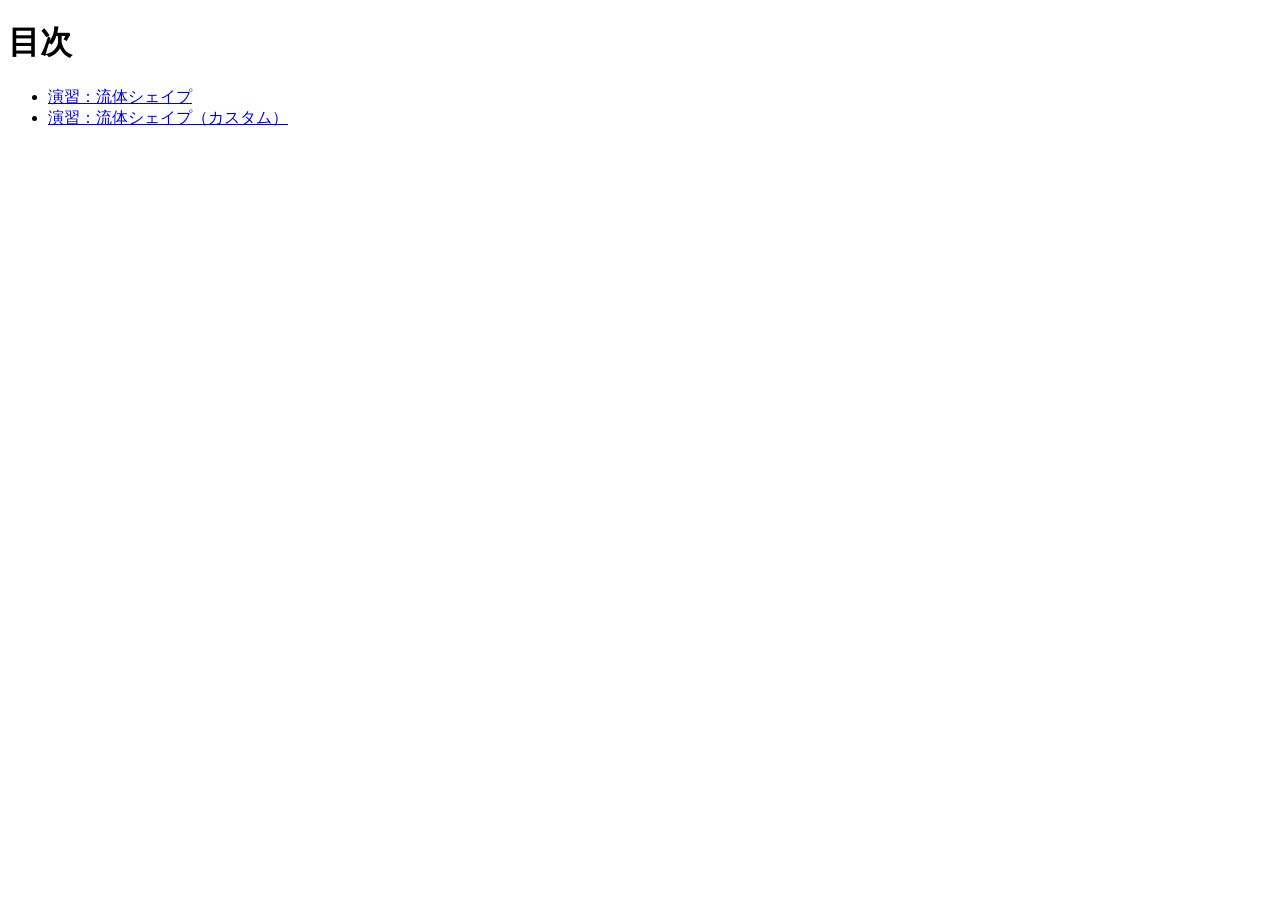
==== index.html @ 90cf880d "Add files via upload" ====
<!doctype html>
<html lang="ja">
  <head>
    <meta charset="utf-8">
    <title>20261119-hc</title>
  </head>

  <body>
    <h1>目次</h1>

    <ul>
      <li><a href="fluid-shape/index.html">演習：流体シェイプ</a></li>
      <li><a href="fluid-shape-cusutamo/index.html">演習：流体シェイプ（カスタム）</a></li>
    </ul>
  </body>
</html>
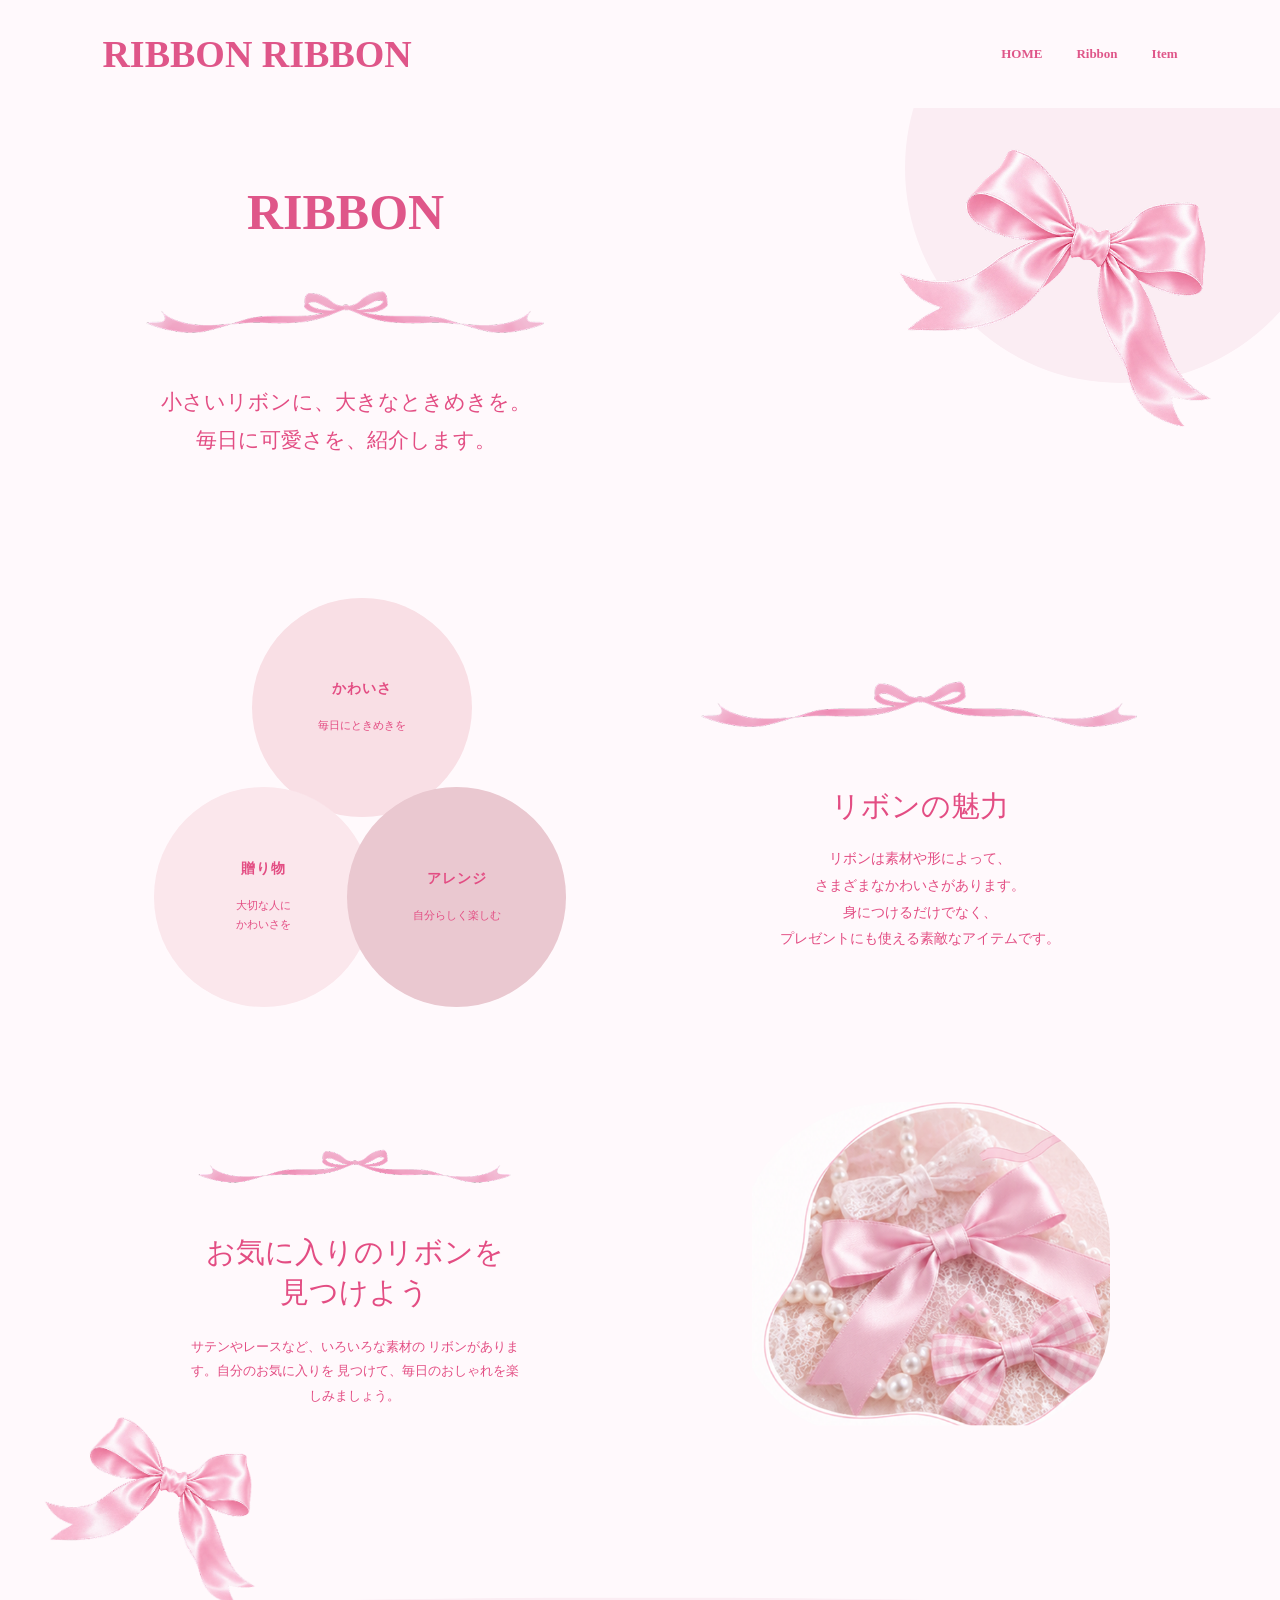
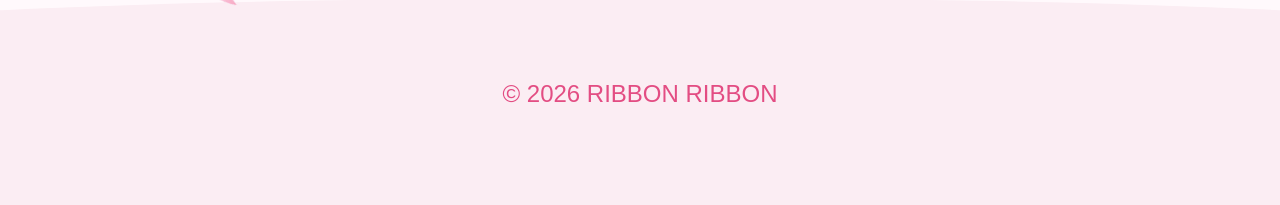
==== commit 2c8a7301: "Add files via upload" ====
--- a/index.html
+++ b/index.html
@@ -1,16 +1,156 @@
-<!doctype html>
+
+<!DOCTYPE html>
 <html lang="ja">
-  <head>
-    <meta charset="utf-8">
-    <title>20261119-hc</title>
-  </head>
+<head>
+  <meta charset="UTF-8">
+  <meta name="viewport" content="width=device-width, initial-scale=1.0">
+  <title>RIBBON RIBBON</title>
+  <link rel="stylesheet" href="style.css">
+</head>
 
-  <body>
-    <h1>目次</h1>
+<body id="home">
 
-    <ul>
-      <li><a href="fluid-shape/index.html">演習：流体シェイプ</a></li>
-      <li><a href="fluid-shape-cusutamo/index.html">演習：流体シェイプ（カスタム）</a></li>
-    </ul>
-  </body>
-</html>+  <!-- ヘッダー -->
+  <header class="site-header">
+    <h1>RIBBON RIBBON</h1>
+
+    <nav>
+      <a href="#home">HOME</a>
+      <a href="#ribbon">Ribbon</a>
+      <a href="#item">Item</a>
+    </nav>
+  </header>
+
+  <main>
+
+    <!-- メインビジュアル -->
+    <section class="hero">
+
+      <div class="hero-copy">
+        <h2>RIBBON</h2>
+
+        <!-- 横長のリボン飾り画像 -->
+        <img
+          class="line-ribbon"
+          src="images/ribbon-line.png"
+          alt=""
+        >
+
+        <p>
+          小さいリボンに、大きなときめきを。<br>
+          毎日に可愛さを、紹介します。
+        </p>
+      </div>
+
+      <!-- 右上の大きなリボン画像 -->
+      <img
+        class="hero-bow"
+        src="images/bow-main.png"
+        alt=""
+      >
+
+    </section>
+
+
+    <!-- リボンの魅力 -->
+    <section class="feature" id="ribbon">
+
+      <!-- 3つの丸 -->
+      <div class="circle-group">
+
+        <div class="circle circle-top">
+          <h3>かわいさ</h3>
+          <p>毎日にときめきを</p>
+        </div>
+
+        <div class="circle circle-left">
+          <h3>贈り物</h3>
+          <p>
+            大切な人に<br>
+            かわいさを
+          </p>
+        </div>
+
+        <div class="circle circle-right">
+          <h3>アレンジ</h3>
+          <p>自分らしく楽しむ</p>
+        </div>
+
+      </div>
+
+
+      <!-- リボンの魅力の説明 -->
+      <div class="feature-copy">
+
+        <img
+          class="line-ribbon"
+          src="images/ribbon-line.png"
+          alt=""
+        >
+
+        <h2>リボンの魅力</h2>
+
+        <p>
+          リボンは素材や形によって、<br>
+          さまざまなかわいさがあります。<br>
+          身につけるだけでなく、<br>
+          プレゼントにも使える素敵なアイテムです。
+        </p>
+
+      </div>
+
+    </section>
+
+
+    <!-- お気に入りのリボン -->
+    <section class="item-section" id="item">
+
+      <div class="item-copy">
+
+        <img
+          class="line-ribbon"
+          src="images/ribbon-line.png"
+          alt=""
+        >
+
+        <h2>
+          お気に入りのリボンを<br>
+          見つけよう
+        </h2>
+
+        <p>
+          サテンやレースなど、いろいろな素材の
+          リボンがあります。自分のお気に入りを
+          見つけて、毎日のおしゃれを楽しみましょう。
+        </p>
+
+      </div>
+
+
+      <!-- リボンの写真 -->
+      <img
+        class="item-photo"
+        src="images/ribbon-items.png"
+        alt="リボンやレースのアイテム"
+      >
+
+    </section>
+
+  </main>
+
+
+  <!-- 下部のリボン飾り -->
+  <img
+    class="footer-bow"
+    src="images/bow-main.png"
+    alt=""
+  >
+
+
+  <!-- フッター -->
+  <footer>
+    <p>© 2026 RIBBON RIBBON</p>
+  </footer>
+
+</body>
+</html>
--- a/style.css
+++ b/style.css
@@ -0,0 +1,356 @@
+
+@charset "utf-8";
+
+/* =========================
+   基本設定
+========================= */
+
+* {
+  box-sizing: border-box;
+}
+
+
+
+body {
+  margin: 0;
+  background: #fff9fc;
+  color: #e34d83;
+  font-family: "Yu Gothic", "Hiragino Kaku Gothic ProN", sans-serif;
+}
+
+img {
+  display: block;
+  max-width: 100%;
+}
+
+
+/* =========================
+   ヘッダー
+========================= */
+
+.site-header {
+  width: 84%;
+  margin: 0 auto;
+  padding: 32px 0;
+
+  display: flex;
+  align-items: center;
+  justify-content: space-between;
+}
+
+.site-header h1 {
+  margin: 0;
+
+  font-family: Georgia, "Times New Roman", serif;
+  font-size: clamp(24px, 3.5vw, 38px);
+  font-weight: bold;
+
+  color: #df5689;
+}
+
+nav {
+  display: flex;
+  gap: 34px;
+}
+
+nav a {
+  color: #df5689;
+  text-decoration: none;
+
+  font-family: Georgia, "Times New Roman", serif;
+  font-size: 13px;
+  font-weight: bold;
+}
+
+
+/* =========================
+   メインビジュアル
+========================= */
+
+.hero {
+  position: relative;
+  min-height: 420px;
+  width: 100%;
+  overflow: hidden;
+}
+
+/* 右上の淡いピンクの丸 */
+.hero::before {
+  content: "";
+
+  position: absolute;
+  width: 430px;
+  height: 430px;
+
+  right: -55px;
+  top: -155px;
+
+  border-radius: 50%;
+  background: #fbedf3;
+}
+
+/* メインの文字 */
+.hero-copy {
+  position: relative;
+  z-index: 1;
+
+  width: 54%;
+  padding-top: 75px;
+
+  text-align: center;
+}
+
+.hero-copy h2 {
+  margin: 0 0 24px;
+
+  font-family: Georgia, "Times New Roman", serif;
+  font-size: clamp(36px, 5vw, 50px);
+
+  color: #df5689;
+}
+
+/* 横長のリボン画像 */
+.line-ribbon {
+  width: min(80%, 400px);
+  margin: 0 auto 18px;
+}
+
+.hero-copy p {
+  margin: 0;
+
+  font-size: clamp(16px, 2vw, 21px);
+  line-height: 1.8;
+}
+
+/* 右上の大きなリボン */
+.hero-bow {
+  position: absolute;
+  z-index: 2;
+
+  width: min(38%, 370px);
+
+  top: 10px;
+  right: 3%;
+}
+
+
+/* =========================
+   リボンの魅力
+========================= */
+
+.feature {
+  width: 84%;
+  margin: 70px auto 0;
+
+  display: grid;
+  grid-template-columns: 1fr 1fr;
+
+  align-items: center;
+  gap: 45px;
+
+  min-height: 400px;
+}
+
+
+/* 丸を配置する部分 */
+.circle-group {
+  position: relative;
+
+  width: 100%;
+  max-width: 430px;
+
+  aspect-ratio: 1 / 0.95;
+  margin: 0 auto;
+}
+
+
+/* 3つの丸の共通設定 */
+.circle {
+  position: absolute;
+
+  width: 51%;
+  aspect-ratio: 1;
+
+  border-radius: 50%;
+
+  display: flex;
+  flex-direction: column;
+
+  justify-content: center;
+  align-items: center;
+
+  text-align: center;
+  padding: 18px;
+}
+
+.circle h3 {
+  margin: 0 0 18px;
+
+  font-size: 14px;
+  letter-spacing: 1px;
+}
+
+.circle p {
+  margin: 0;
+
+  font-size: 11px;
+  line-height: 1.7;
+}
+
+
+/* 上の丸 */
+.circle-top {
+  top: 0;
+  left: 25%;
+
+  background: #f9dfe5;
+}
+
+/* 左下の丸 */
+.circle-left {
+  bottom: 0;
+  left: 2%;
+
+  background: #fbe7ec;
+}
+
+/* 右下の丸 */
+.circle-right {
+  bottom: 0;
+  right: 2%;
+
+  background: #eac8d0;
+}
+
+
+/* 右側の説明 */
+.feature-copy {
+  text-align: center;
+}
+
+.feature-copy .line-ribbon {
+  width: 85%;
+  margin-bottom: 25px;
+}
+
+.feature-copy h2 {
+  margin: 0 0 18px;
+
+  font-size: clamp(22px, 2.7vw, 29px);
+  font-weight: normal;
+}
+
+.feature-copy p {
+  margin: 0;
+
+  font-size: 14px;
+  line-height: 1.9;
+}
+
+
+/* =========================
+   お気に入りのリボン
+========================= */
+
+.item-section {
+  width: 84%;
+  margin: 95px auto 80px;
+
+  display: grid;
+  grid-template-columns: 1fr 1fr;
+
+  gap: 65px;
+  align-items: center;
+}
+
+
+/* 左側の説明 */
+.item-copy {
+  text-align: center;
+
+  max-width: 330px;
+  justify-self: center;
+}
+
+.item-copy .line-ribbon {
+  width: 95%;
+  margin-bottom: 25px;
+}
+
+.item-copy h2 {
+  margin: 0 0 18px;
+
+  font-size: clamp(22px, 2.7vw, 29px);
+  font-weight: normal;
+}
+
+.item-copy p {
+  margin: 22px 0 0;
+
+  font-size: 13px;
+  line-height: 1.9;
+}
+
+
+/* 右側の写真 */
+.item-photo {
+  width: 100%;
+  max-width: 370px;
+
+  justify-self: center;
+
+  border-radius: 42% 42% 35% 35%;
+  object-fit: cover;
+}
+
+
+/* =========================
+   フッター
+========================= */
+
+footer {
+  position: relative;
+
+  min-height: 190px;
+  padding: 65px 20px 35px;
+
+  background: #fbedf3;
+  text-align: center;
+}
+
+/* フッター上部の波 */
+footer::before {
+  content: "";
+
+  position: absolute;
+
+  left: 0;
+  right: 0;
+  top: -45px;
+
+  height: 70px;
+
+  background: #fbedf3;
+
+  clip-path: ellipse(70% 60% at 50% 100%);
+}
+
+footer p {
+  position: relative;
+
+  margin: 0;
+  font-size: 24px;
+}
+
+
+/* フッターのリボン画像 */
+.footer-bow {
+  position: relative;
+  z-index: 1;
+
+  width: 250px;
+
+  margin: -120px 0 0 2%;
+}
+
+
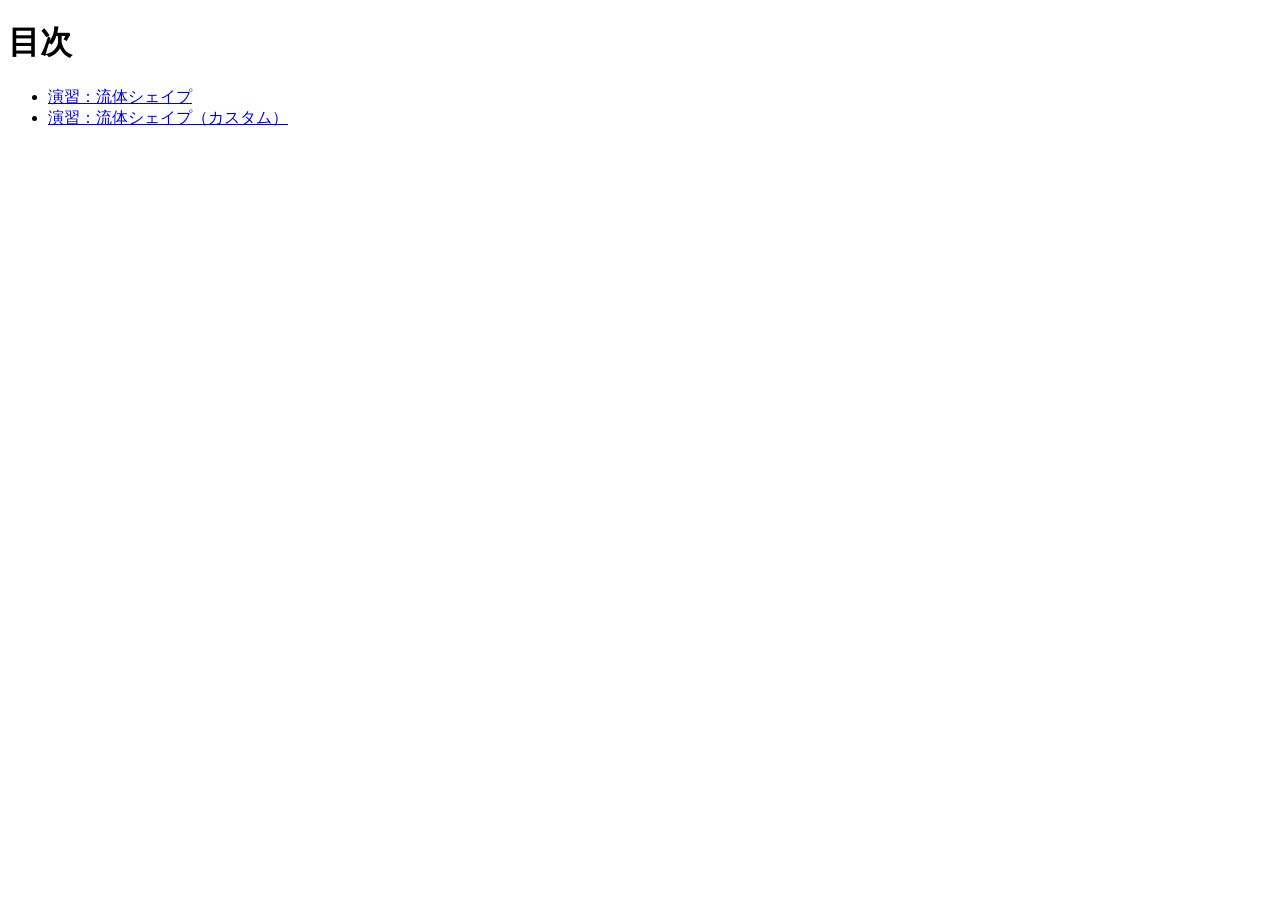
==== commit c65c13e1: "Add files via upload" ====
--- a/index.html
+++ b/index.html
@@ -1,156 +1,16 @@
+<!doctype html>
+<html lang="ja">
+  <head>
+    <meta charset="utf-8">
+    <title>20261119-hc</title>
+  </head>
 
-<!DOCTYPE html>
-<html lang="ja">
-<head>
-  <meta charset="UTF-8">
-  <meta name="viewport" content="width=device-width, initial-scale=1.0">
-  <title>RIBBON RIBBON</title>
-  <link rel="stylesheet" href="style.css">
-</head>
+  <body>
+    <h1>目次</h1>
 
-<body id="home">
-
-  <!-- ヘッダー -->
-  <header class="site-header">
-    <h1>RIBBON RIBBON</h1>
-
-    <nav>
-      <a href="#home">HOME</a>
-      <a href="#ribbon">Ribbon</a>
-      <a href="#item">Item</a>
-    </nav>
-  </header>
-
-  <main>
-
-    <!-- メインビジュアル -->
-    <section class="hero">
-
-      <div class="hero-copy">
-        <h2>RIBBON</h2>
-
-        <!-- 横長のリボン飾り画像 -->
-        <img
-          class="line-ribbon"
-          src="images/ribbon-line.png"
-          alt=""
-        >
-
-        <p>
-          小さいリボンに、大きなときめきを。<br>
-          毎日に可愛さを、紹介します。
-        </p>
-      </div>
-
-      <!-- 右上の大きなリボン画像 -->
-      <img
-        class="hero-bow"
-        src="images/bow-main.png"
-        alt=""
-      >
-
-    </section>
-
-
-    <!-- リボンの魅力 -->
-    <section class="feature" id="ribbon">
-
-      <!-- 3つの丸 -->
-      <div class="circle-group">
-
-        <div class="circle circle-top">
-          <h3>かわいさ</h3>
-          <p>毎日にときめきを</p>
-        </div>
-
-        <div class="circle circle-left">
-          <h3>贈り物</h3>
-          <p>
-            大切な人に<br>
-            かわいさを
-          </p>
-        </div>
-
-        <div class="circle circle-right">
-          <h3>アレンジ</h3>
-          <p>自分らしく楽しむ</p>
-        </div>
-
-      </div>
-
-
-      <!-- リボンの魅力の説明 -->
-      <div class="feature-copy">
-
-        <img
-          class="line-ribbon"
-          src="images/ribbon-line.png"
-          alt=""
-        >
-
-        <h2>リボンの魅力</h2>
-
-        <p>
-          リボンは素材や形によって、<br>
-          さまざまなかわいさがあります。<br>
-          身につけるだけでなく、<br>
-          プレゼントにも使える素敵なアイテムです。
-        </p>
-
-      </div>
-
-    </section>
-
-
-    <!-- お気に入りのリボン -->
-    <section class="item-section" id="item">
-
-      <div class="item-copy">
-
-        <img
-          class="line-ribbon"
-          src="images/ribbon-line.png"
-          alt=""
-        >
-
-        <h2>
-          お気に入りのリボンを<br>
-          見つけよう
-        </h2>
-
-        <p>
-          サテンやレースなど、いろいろな素材の
-          リボンがあります。自分のお気に入りを
-          見つけて、毎日のおしゃれを楽しみましょう。
-        </p>
-
-      </div>
-
-
-      <!-- リボンの写真 -->
-      <img
-        class="item-photo"
-        src="images/ribbon-items.png"
-        alt="リボンやレースのアイテム"
-      >
-
-    </section>
-
-  </main>
-
-
-  <!-- 下部のリボン飾り -->
-  <img
-    class="footer-bow"
-    src="images/bow-main.png"
-    alt=""
-  >
-
-
-  <!-- フッター -->
-  <footer>
-    <p>© 2026 RIBBON RIBBON</p>
-  </footer>
-
-</body>
-</html>
+    <ul>
+      <li><a href="fluid-shape/index.html">演習：流体シェイプ</a></li>
+      <li><a href="fluid-shape-cusutamo/index.html">演習：流体シェイプ（カスタム）</a></li>
+    </ul>
+  </body>
+</html>
